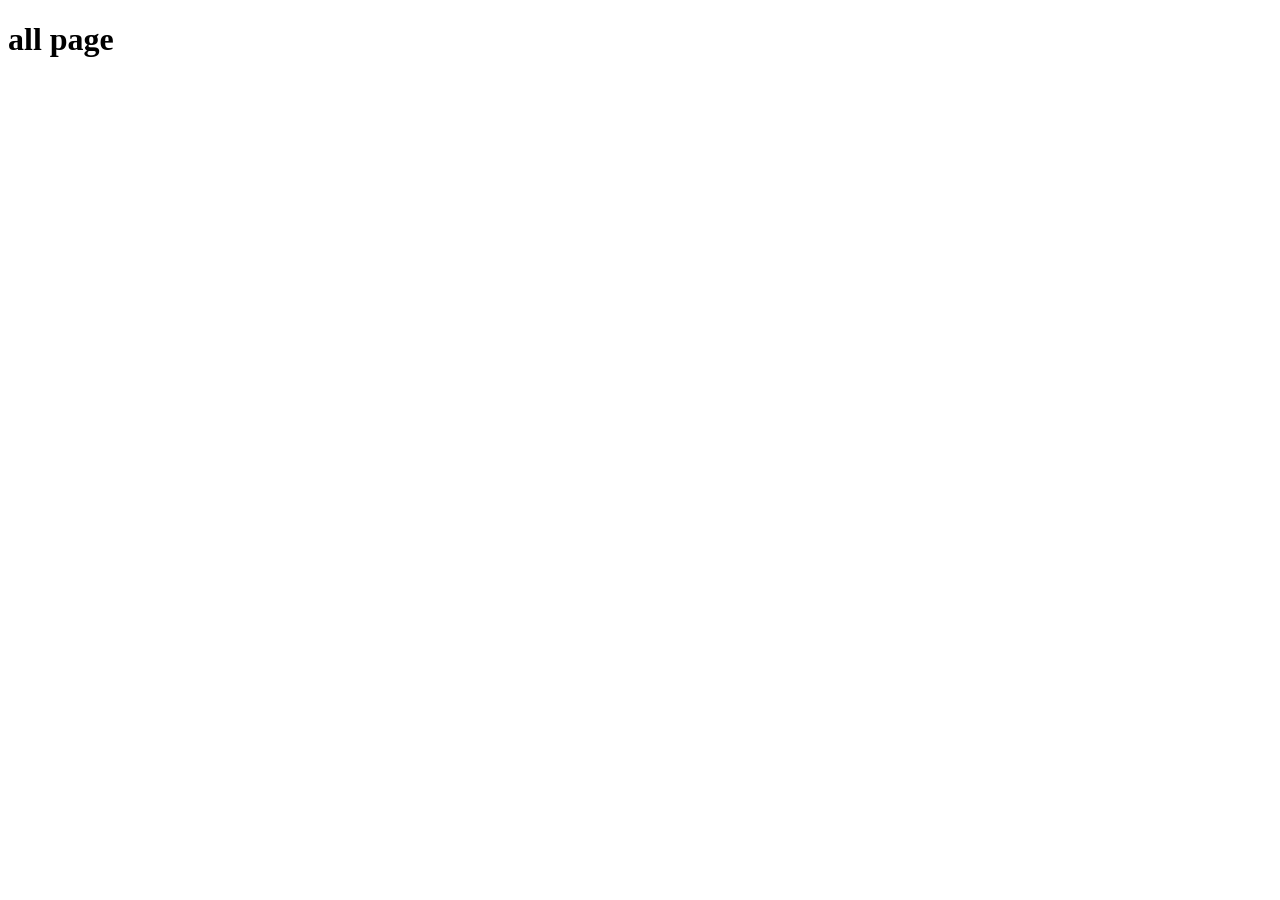
==== all.html @ 2ddcd6b2 "succesfully complete login form js part" ====
<!DOCTYPE html>
<html lang="en">
<head>
    <meta charset="UTF-8">
    <meta name="viewport" content="width=device-width, initial-scale=1.0">
    <title>Document</title>
</head>
<body>
    <h1>all page</h1>
</body>
</html>
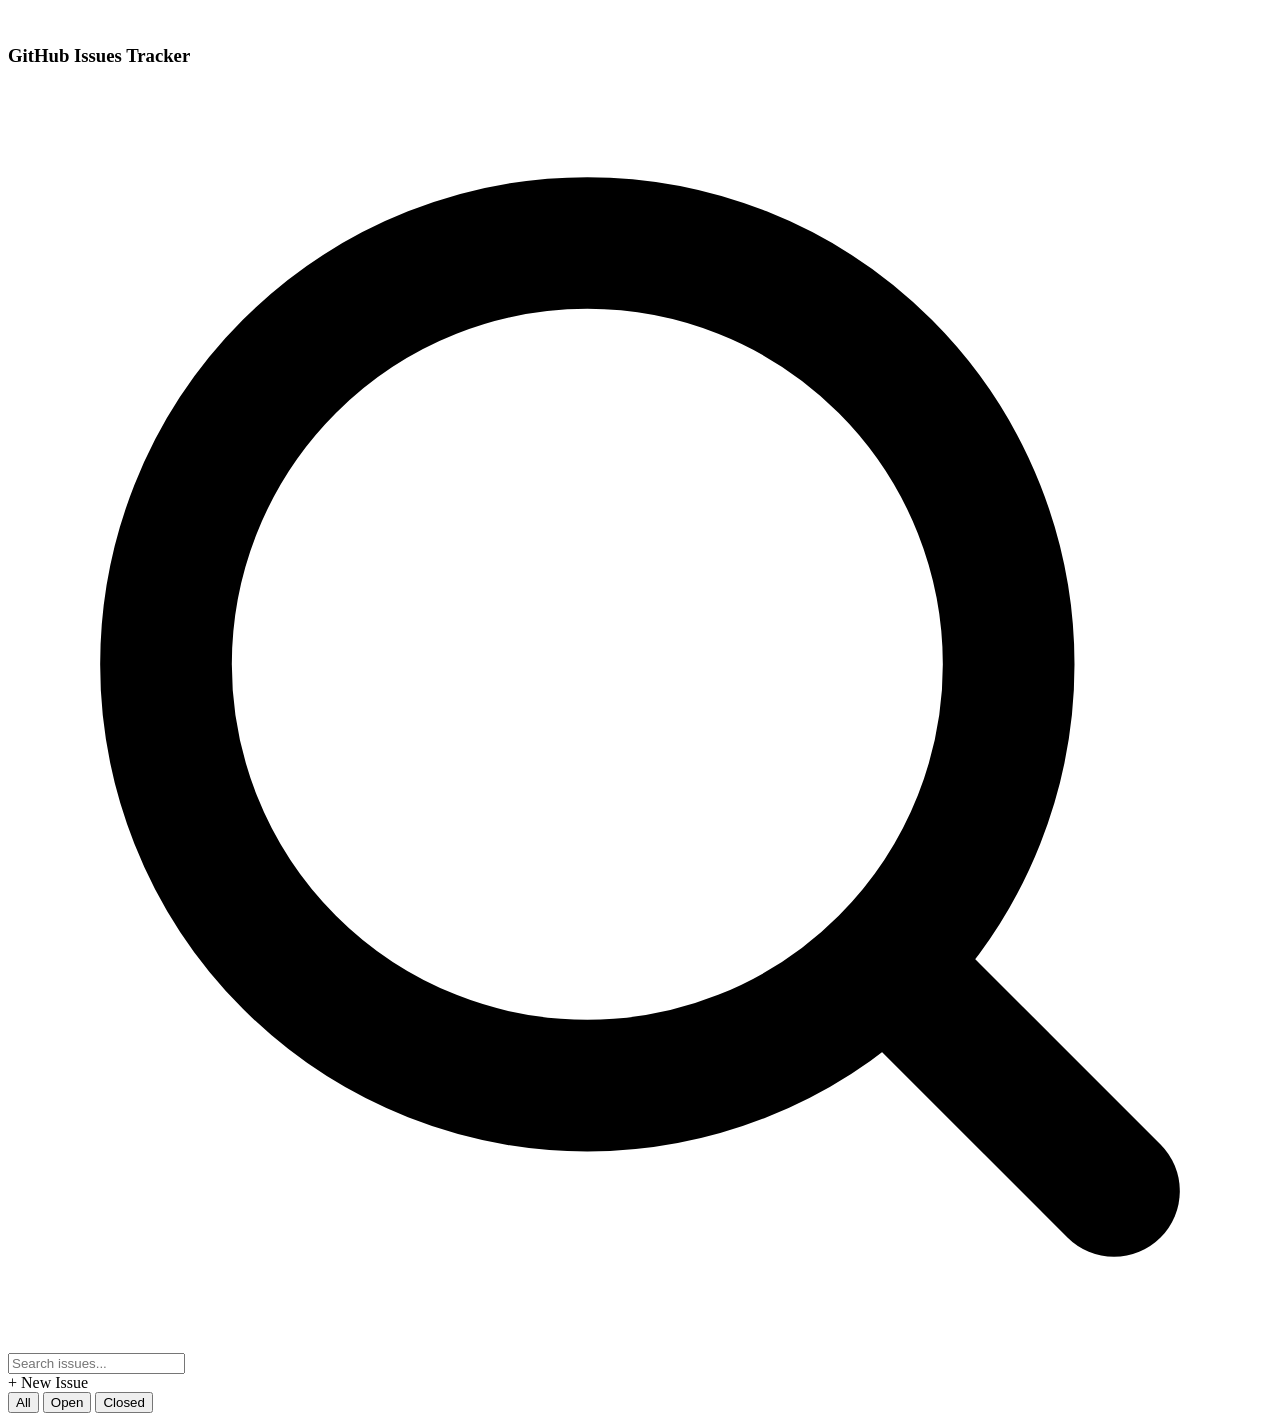
==== commit 573f0d5a: "succesfully complete home page navber section" ====
--- a/all.html
+++ b/all.html
@@ -3,9 +3,55 @@
 <head>
     <meta charset="UTF-8">
     <meta name="viewport" content="width=device-width, initial-scale=1.0">
-    <title>Document</title>
+    <title>Github Issue Tracker</title>
+    <!-- css -->
+    <link rel="stylesheet" href="style.css">
+    <!-- daisyUI + tailwindcss -->
+     <link href="https://cdn.jsdelivr.net/npm/daisyui@5" rel="stylesheet" type="text/css" />
+    <script src="https://cdn.jsdelivr.net/npm/@tailwindcss/browser@4"></script>
+    <!-- font -->
+    <link href="https://fonts.googleapis.com/css2?family=Roboto:wght@300;400;500;700&display=swap" rel="stylesheet">
+    <!-- font awesome -->
+    <link rel="stylesheet" href="https://cdnjs.cloudflare.com/ajax/libs/font-awesome/6.0.0/css/all.min.css">
 </head>
-<body>
-    <h1>all page</h1>
+<body class="bg-[#F8FAFC]">
+    <section id="navbar" class="mb-[60px]">
+        <div class="navbar bg-base-100 shadow-sm flex justify-between px-15">
+            <div id="nav-left" class="flex gap-2 items-center">
+                <img src="assets/github-logo.png" width="36px" alt="" srcset="">
+                <h3 class="font-semibold text-6 text-[#1F2937]">GitHub Issues Tracker</h3>
+            </div>
+            <!-- <div id="nav-right" class="flex gap-2">
+                <input type="text" placeholder="Search Issue" class="input input-bordered w-24 md:w-auto" />
+                <div tabindex="0" role="button" class="btn btn-primary font-semibold gap-2">
+                    <i class="fa-regular fa-plus flex items-center text-xl" style="color: white;"></i>New Issue
+                </div>
+            </div> -->
+            <div id="nav-right" class="flex items-center gap-2">
+                <label class="input input-bordered flex items-center gap-2 w-24 md:w-auto h-12">
+                    <svg class="h-4 w-4 opacity-50" xmlns="http://www.w3.org/2000/svg" viewBox="0 0 24 24" fill="none" stroke="currentColor" stroke-width="2.5" stroke-linecap="round" stroke-linejoin="round">
+                        <circle cx="11" cy="11" r="8"></circle>
+                        <path d="m21 21-4.3-4.3"></path>
+                    </svg>
+                    <input type="search" class="grow" placeholder="Search issues..." />
+                </label>
+
+                <div tabindex="0" role="button" class="btn btn-primary font-semibold flex items-center gap-2 text-white h-12">
+                    <i class="fa-regular fa-plus text-xl leading-none"></i>
+                    <span>New Issue</span>
+                </div>
+            </div>
+        </div>
+    </section>
+
+    <section id="btn-section">
+        <div class="w-10/12 mx-auto flex pl-6 gap-4 border-2">
+            <button class="btn btn-soft btn-primary">All</button>
+            <button class="btn btn-soft btn-primary">Open</button>
+            <button class="btn btn-soft btn-primary">Closed</button>
+        </div>
+    </section>
+
+    <script src="./script/home.js"></script>
 </body>
 </html>
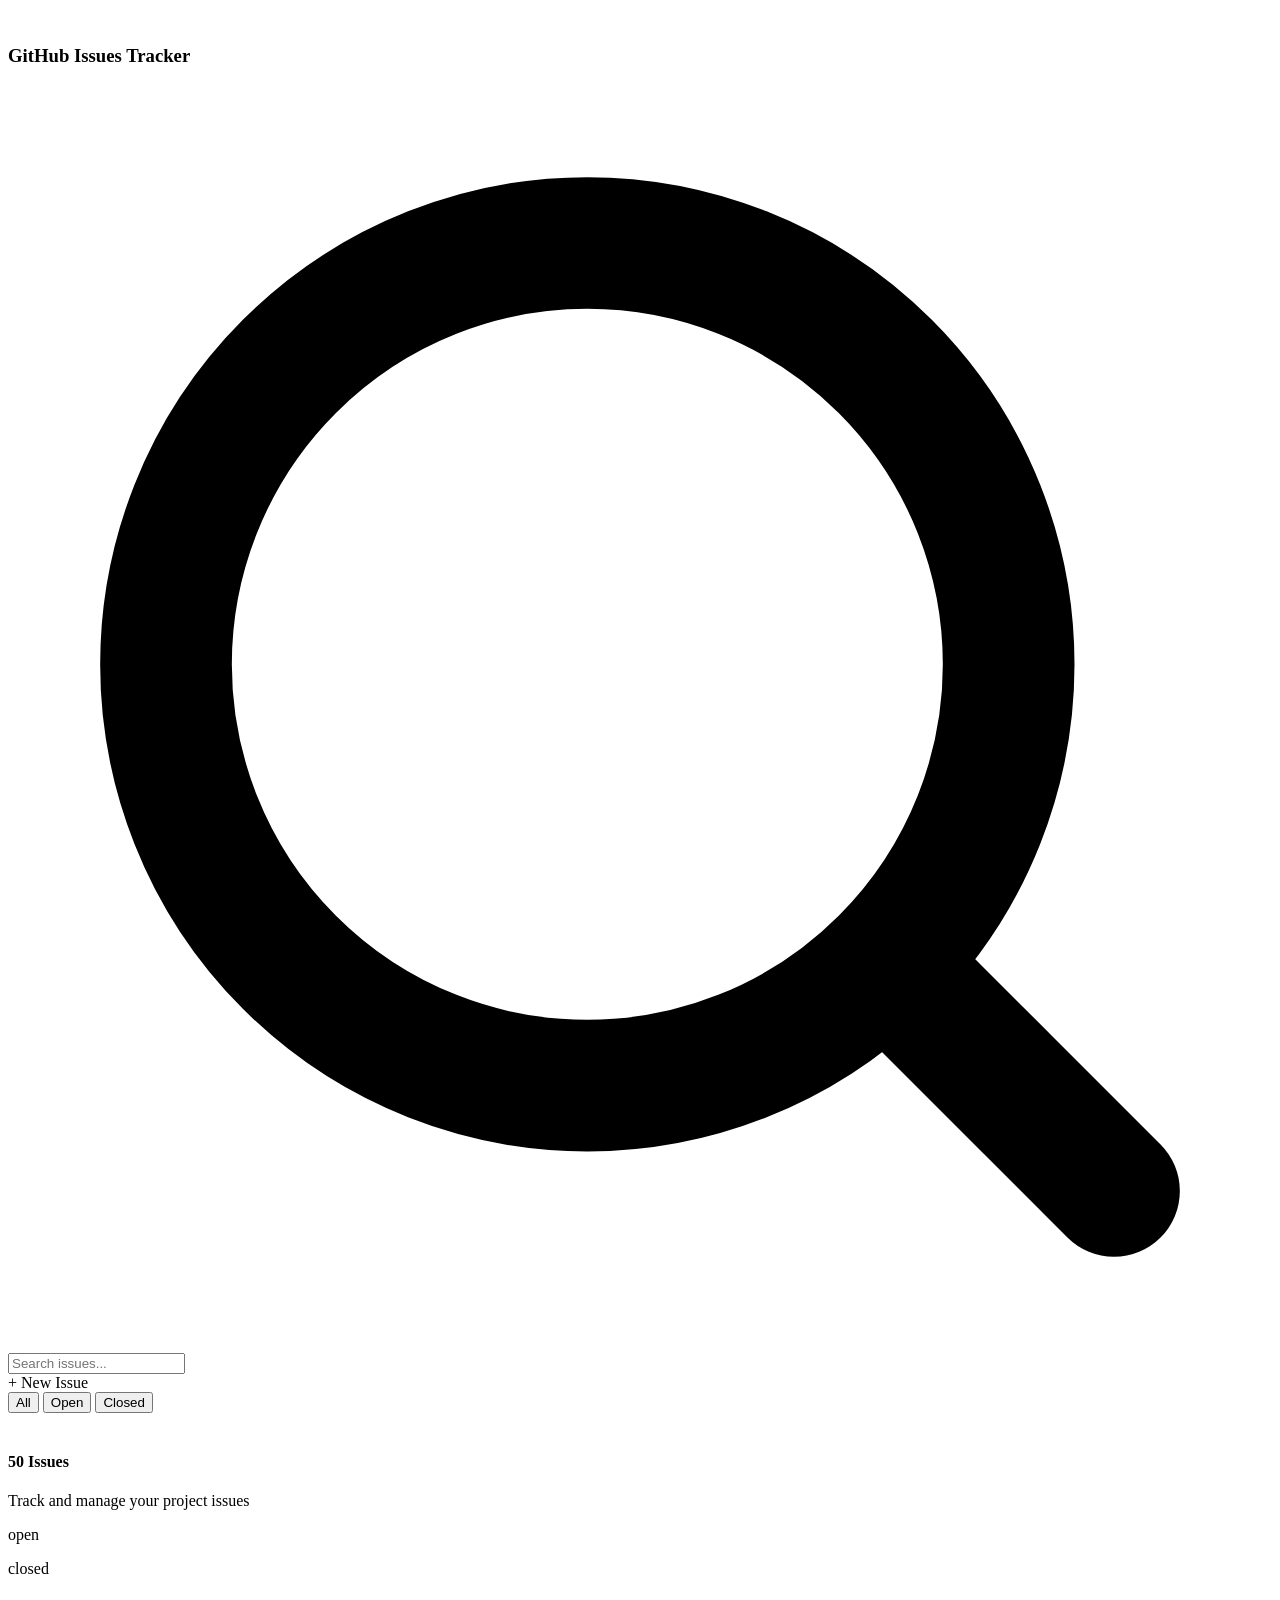
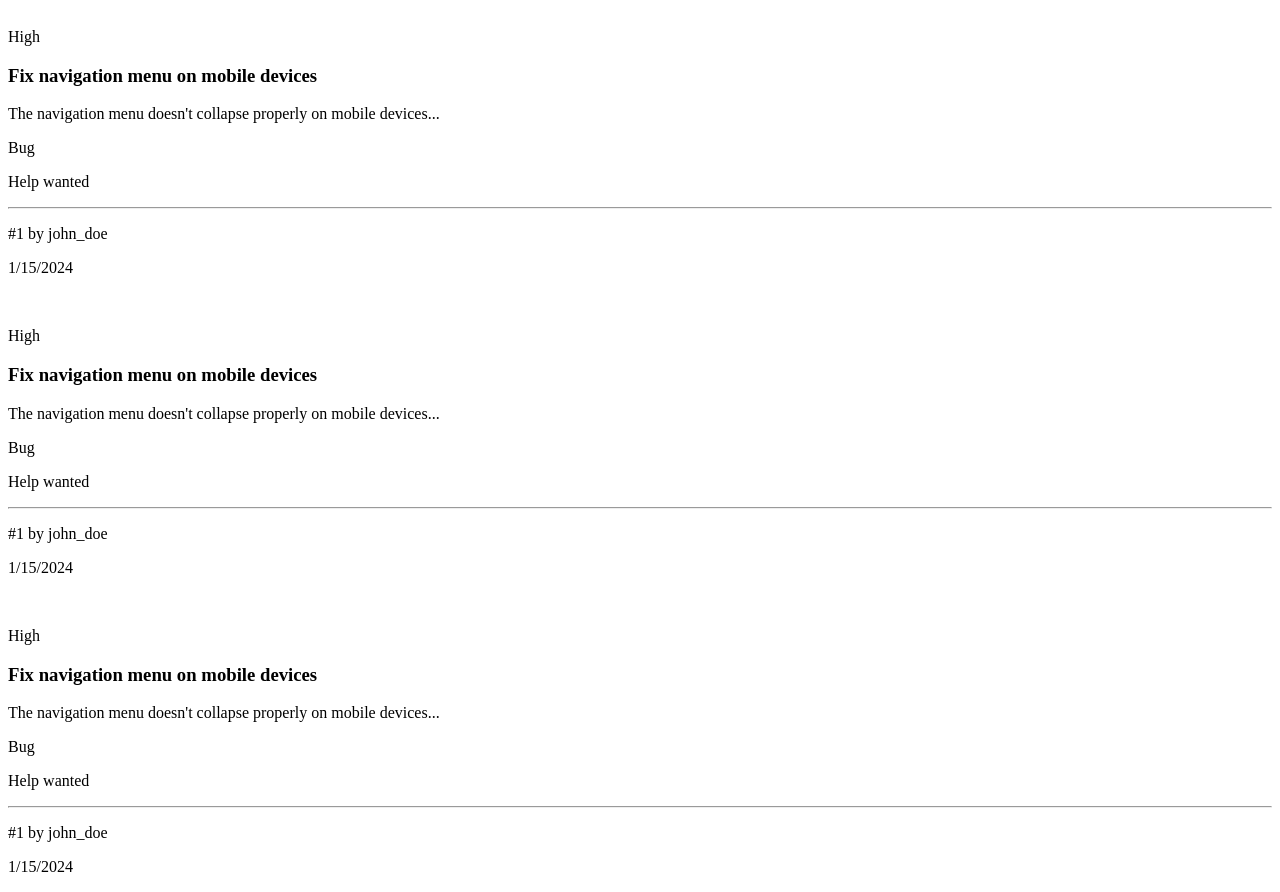
==== commit 113cf61d: "succesfully complete one home card" ====
--- a/all.html
+++ b/all.html
@@ -21,12 +21,6 @@
                 <img src="assets/github-logo.png" width="36px" alt="" srcset="">
                 <h3 class="font-semibold text-6 text-[#1F2937]">GitHub Issues Tracker</h3>
             </div>
-            <!-- <div id="nav-right" class="flex gap-2">
-                <input type="text" placeholder="Search Issue" class="input input-bordered w-24 md:w-auto" />
-                <div tabindex="0" role="button" class="btn btn-primary font-semibold gap-2">
-                    <i class="fa-regular fa-plus flex items-center text-xl" style="color: white;"></i>New Issue
-                </div>
-            </div> -->
             <div id="nav-right" class="flex items-center gap-2">
                 <label class="input input-bordered flex items-center gap-2 w-24 md:w-auto h-12">
                     <svg class="h-4 w-4 opacity-50" xmlns="http://www.w3.org/2000/svg" viewBox="0 0 24 24" fill="none" stroke="currentColor" stroke-width="2.5" stroke-linecap="round" stroke-linejoin="round">
@@ -45,13 +39,82 @@
     </section>
 
     <section id="btn-section">
-        <div class="w-10/12 mx-auto flex pl-6 gap-4 border-2">
-            <button class="btn btn-soft btn-primary">All</button>
+        <div class="w-10/12 mx-auto flex pl-6 gap-4 py-6 bg-base-100 shadow-sm">
+            <button onclick="loadAllCard()" class="btn btn-soft btn-primary">All</button>
             <button class="btn btn-soft btn-primary">Open</button>
             <button class="btn btn-soft btn-primary">Closed</button>
         </div>
     </section>
 
+    <section id="issues-section" class="w-10/12 mx-auto m-6 flex justify-between p-6 bg-base-100 shadow-sm">
+        <div class="flex items-center gap-4">
+            <img src="assets/Aperture.png" width="50px" alt="" srcset="">
+            <div class="">
+                <h4 class="text-xl font-semibold text-[#1F2937]"><span id="issue-count">50</span> Issues</h4>
+                <p class="text-lg text-[#64748B]">Track and manage your project issues</p>
+            </div>
+        </div>
+
+        <div class="flex flex-col-2 gap-4 items-center">
+            <p class="flex items-center gap-2"><span class="w-3 h-3 bg-[#00A96E] rounded-full inline-block"></span>open</p>
+            <p class="flex items-center gap-2"><span class="w-3 h-3 bg-[#A855F7] rounded-full inline-block"></span>closed</p>
+            </div>
+    </section>
+
+    <section id="card-container" class="bg-gray-100 p-10 w-10/12 mx-auto rounded-lg shadow-sm grid grid-cols-3 gap-6">
+        <!-- issue cards will be rendered here -->
+        <div class="bg-base-100 shadow-sm p-3 rounded-xl border-t-4 border-[#00A96E] space-y-2">
+            <div class="flex justify-between">
+                <img src="assets/Open-Status.png" alt="" srcset="">
+                <p class="font-medium text-3 leading-none">High</p>
+            </div>
+            <h3 class="font-semibold text-[14px] text-[#1F2937]">Fix navigation menu on mobile devices</h3>
+            <p class="text-[#64748B] text-3">The navigation menu doesn't collapse properly on mobile devices...</p>
+            <div class="flex gap-3">
+                <p class="font-medium text-3 leading-none">Bug</p>
+                <p class="font-medium text-3 leading-none">Help wanted</p>
+            </div>
+            <hr class="border-dotted">
+            <div>
+                <p class="text-3 text-[#64748B] leading-none">#1 by john_doe</p>
+                <p class="text-3 text-[#64748B] leading-none">1/15/2024</p>
+            </div>
+        </div>
+        <div class="bg-base-100 shadow-sm p-3 rounded-xl border-t-4 border-[#00A96E] space-y-2">
+            <div class="flex justify-between">
+                <img src="assets/Open-Status.png" alt="" srcset="">
+                <p class="font-medium text-3 leading-none">High</p>
+            </div>
+            <h3 class="font-semibold text-[14px] text-[#1F2937]">Fix navigation menu on mobile devices</h3>
+            <p class="text-[#64748B] text-3">The navigation menu doesn't collapse properly on mobile devices...</p>
+            <div class="flex gap-3">
+                <p class="font-medium text-3 leading-none">Bug</p>
+                <p class="font-medium text-3 leading-none">Help wanted</p>
+            </div>
+            <hr class="border-dotted">
+            <div>
+                <p class="text-3 text-[#64748B] leading-none">#1 by john_doe</p>
+                <p class="text-3 text-[#64748B] leading-none">1/15/2024</p>
+            </div>
+        </div>
+        <div class="bg-base-100 shadow-sm p-3 rounded-xl border-t-4 border-[#00A96E] space-y-2">
+            <div class="flex justify-between">
+                <img src="assets/Open-Status.png" alt="" srcset="">
+                <p class="font-medium text-3 leading-none">High</p>
+            </div>
+            <h3 class="font-semibold text-[14px] text-[#1F2937]">Fix navigation menu on mobile devices</h3>
+            <p class="text-[#64748B] text-3">The navigation menu doesn't collapse properly on mobile devices...</p>
+            <div class="flex gap-3">
+                <p class="font-medium text-3 leading-none">Bug</p>
+                <p class="font-medium text-3 leading-none">Help wanted</p>
+            </div>
+            <hr class="border-dotted">
+            <div>
+                <p class="text-3 text-[#64748B] leading-none">#1 by john_doe</p>
+                <p class="text-3 text-[#64748B] leading-none">1/15/2024</p>
+            </div>
+        </div>
+    </section>
     <script src="./script/home.js"></script>
 </body>
 </html>
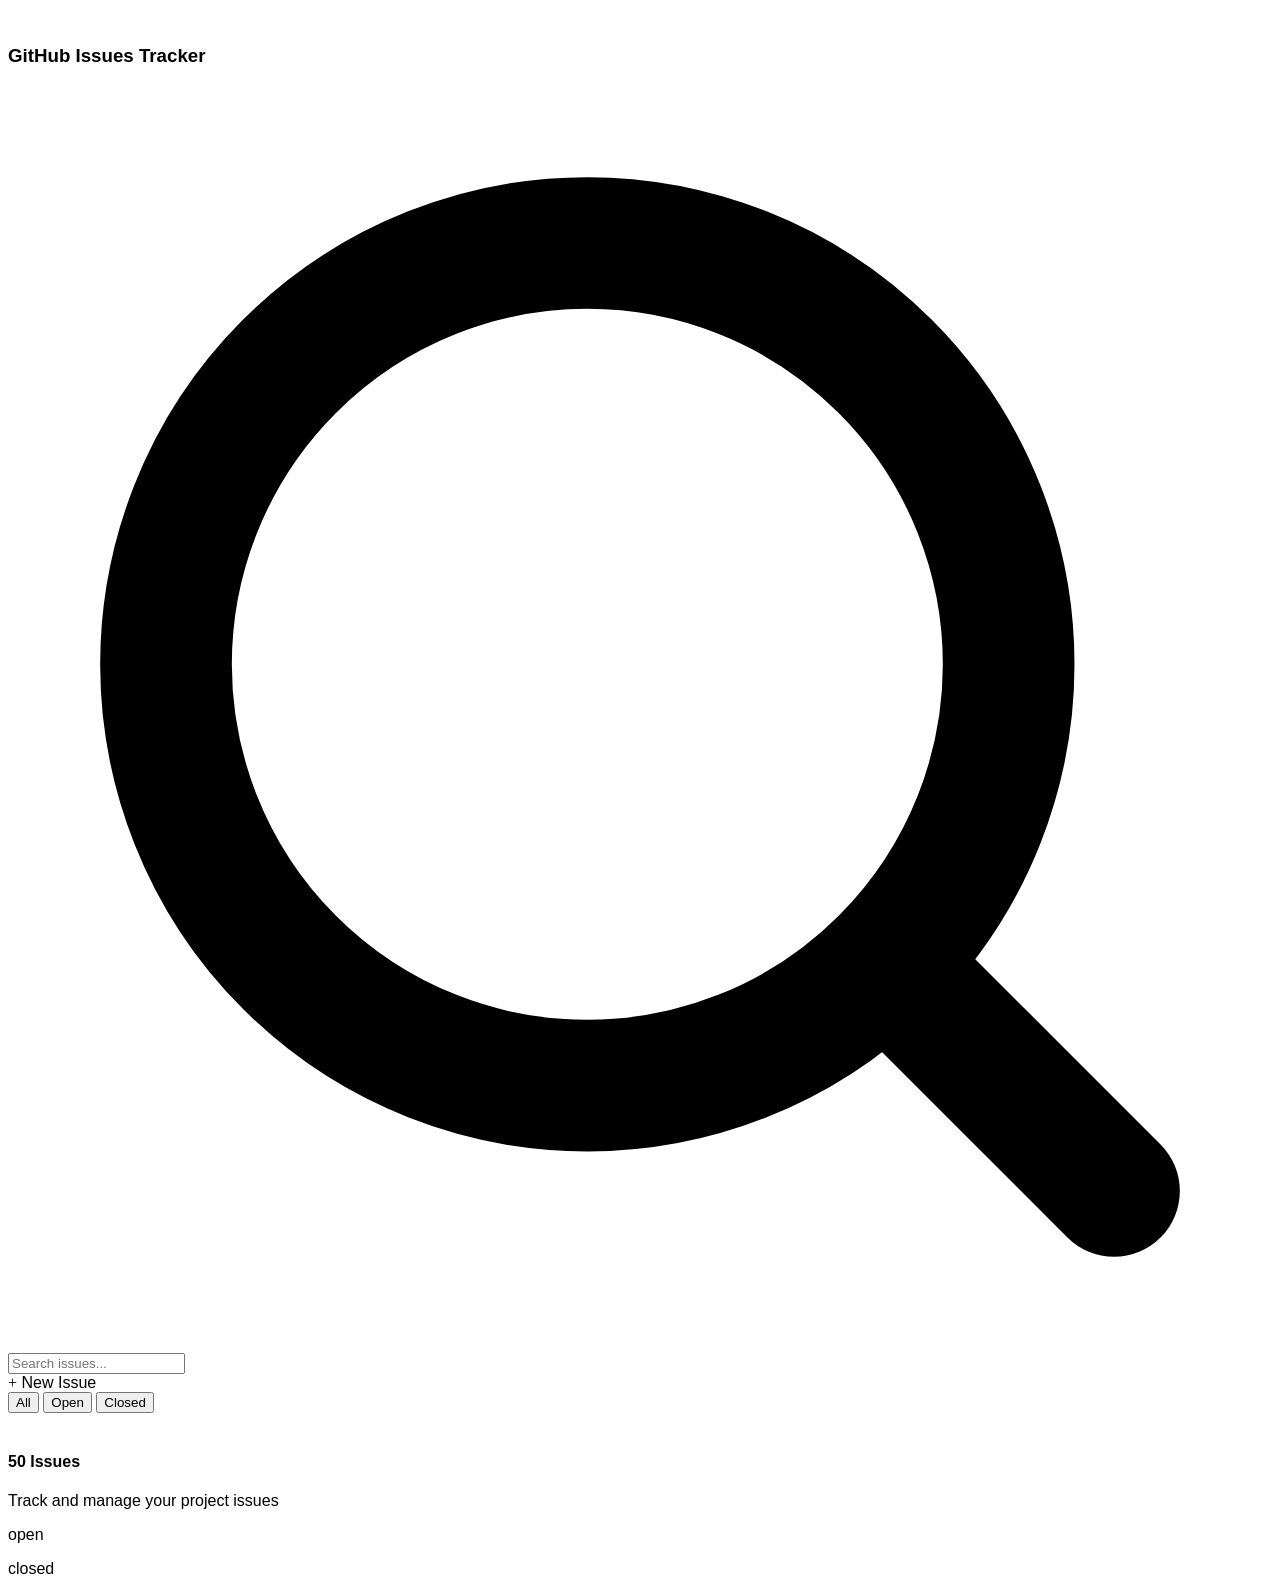
==== commit c6719451: "succesfully complete open and close btn part" ====
--- a/all.html
+++ b/all.html
@@ -38,13 +38,15 @@
         </div>
     </section>
 
+
     <section id="btn-section">
-        <div class="w-10/12 mx-auto flex pl-6 gap-4 py-6 bg-base-100 shadow-sm">
-            <button onclick="loadAllCard()" class="btn btn-soft btn-primary">All</button>
-            <button class="btn btn-soft btn-primary">Open</button>
-            <button class="btn btn-soft btn-primary">Closed</button>
+        <div class="w-10/12 mx-auto flex pl-6 gap-4 py-6 bg-base-100 shadow-sm ">
+            <button onclick="handleActive(this)" id="all-btn" class="btn btn-soft btn-primary btn-active">All</button>
+            <button onclick="handleActive(this)" id="open-btn"  class="btn btn-soft btn-primary ">Open</button>
+            <button onclick="handleActive(this)" id="closed-btn" class="btn btn-soft btn-primary">Closed</button>
         </div>
     </section>
+
 
     <section id="issues-section" class="w-10/12 mx-auto m-6 flex justify-between p-6 bg-base-100 shadow-sm">
         <div class="flex items-center gap-4">
@@ -61,9 +63,12 @@
             </div>
     </section>
 
-    <section id="card-container" class="bg-gray-100 p-10 w-10/12 mx-auto rounded-lg shadow-sm grid grid-cols-3 gap-6">
+
+
+    <section id="card-container" class="bg-gray-100 p-8 w-10/12 mx-auto rounded-lg shadow-sm grid grid-cols-4 gap-6">
         <!-- issue cards will be rendered here -->
-        <div class="bg-base-100 shadow-sm p-3 rounded-xl border-t-4 border-[#00A96E] space-y-2">
+
+        <!-- <div class="bg-base-100 shadow-sm p-3 rounded-xl border-t-5 border-[#00A96E] space-y-2">
             <div class="flex justify-between">
                 <img src="assets/Open-Status.png" alt="" srcset="">
                 <p class="font-medium text-3 leading-none">High</p>
@@ -79,42 +84,10 @@
                 <p class="text-3 text-[#64748B] leading-none">#1 by john_doe</p>
                 <p class="text-3 text-[#64748B] leading-none">1/15/2024</p>
             </div>
-        </div>
-        <div class="bg-base-100 shadow-sm p-3 rounded-xl border-t-4 border-[#00A96E] space-y-2">
-            <div class="flex justify-between">
-                <img src="assets/Open-Status.png" alt="" srcset="">
-                <p class="font-medium text-3 leading-none">High</p>
-            </div>
-            <h3 class="font-semibold text-[14px] text-[#1F2937]">Fix navigation menu on mobile devices</h3>
-            <p class="text-[#64748B] text-3">The navigation menu doesn't collapse properly on mobile devices...</p>
-            <div class="flex gap-3">
-                <p class="font-medium text-3 leading-none">Bug</p>
-                <p class="font-medium text-3 leading-none">Help wanted</p>
-            </div>
-            <hr class="border-dotted">
-            <div>
-                <p class="text-3 text-[#64748B] leading-none">#1 by john_doe</p>
-                <p class="text-3 text-[#64748B] leading-none">1/15/2024</p>
-            </div>
-        </div>
-        <div class="bg-base-100 shadow-sm p-3 rounded-xl border-t-4 border-[#00A96E] space-y-2">
-            <div class="flex justify-between">
-                <img src="assets/Open-Status.png" alt="" srcset="">
-                <p class="font-medium text-3 leading-none">High</p>
-            </div>
-            <h3 class="font-semibold text-[14px] text-[#1F2937]">Fix navigation menu on mobile devices</h3>
-            <p class="text-[#64748B] text-3">The navigation menu doesn't collapse properly on mobile devices...</p>
-            <div class="flex gap-3">
-                <p class="font-medium text-3 leading-none">Bug</p>
-                <p class="font-medium text-3 leading-none">Help wanted</p>
-            </div>
-            <hr class="border-dotted">
-            <div>
-                <p class="text-3 text-[#64748B] leading-none">#1 by john_doe</p>
-                <p class="text-3 text-[#64748B] leading-none">1/15/2024</p>
-            </div>
-        </div>
+        </div> -->
+    
     </section>
+
     <script src="./script/home.js"></script>
 </body>
 </html>
--- a/style.css
+++ b/style.css
@@ -0,0 +1,12 @@
+@import "tailwindcss";
+*{
+    font-family: "Geist", sans-serif;
+}
+.border-top-green{
+    border-top: 6px solid #00A96E;
+    border-radius: 10px;
+}
+.border-top-blue{
+    border-top: 6px solid #4A00FF;
+    border-radius: 10px;
+}
